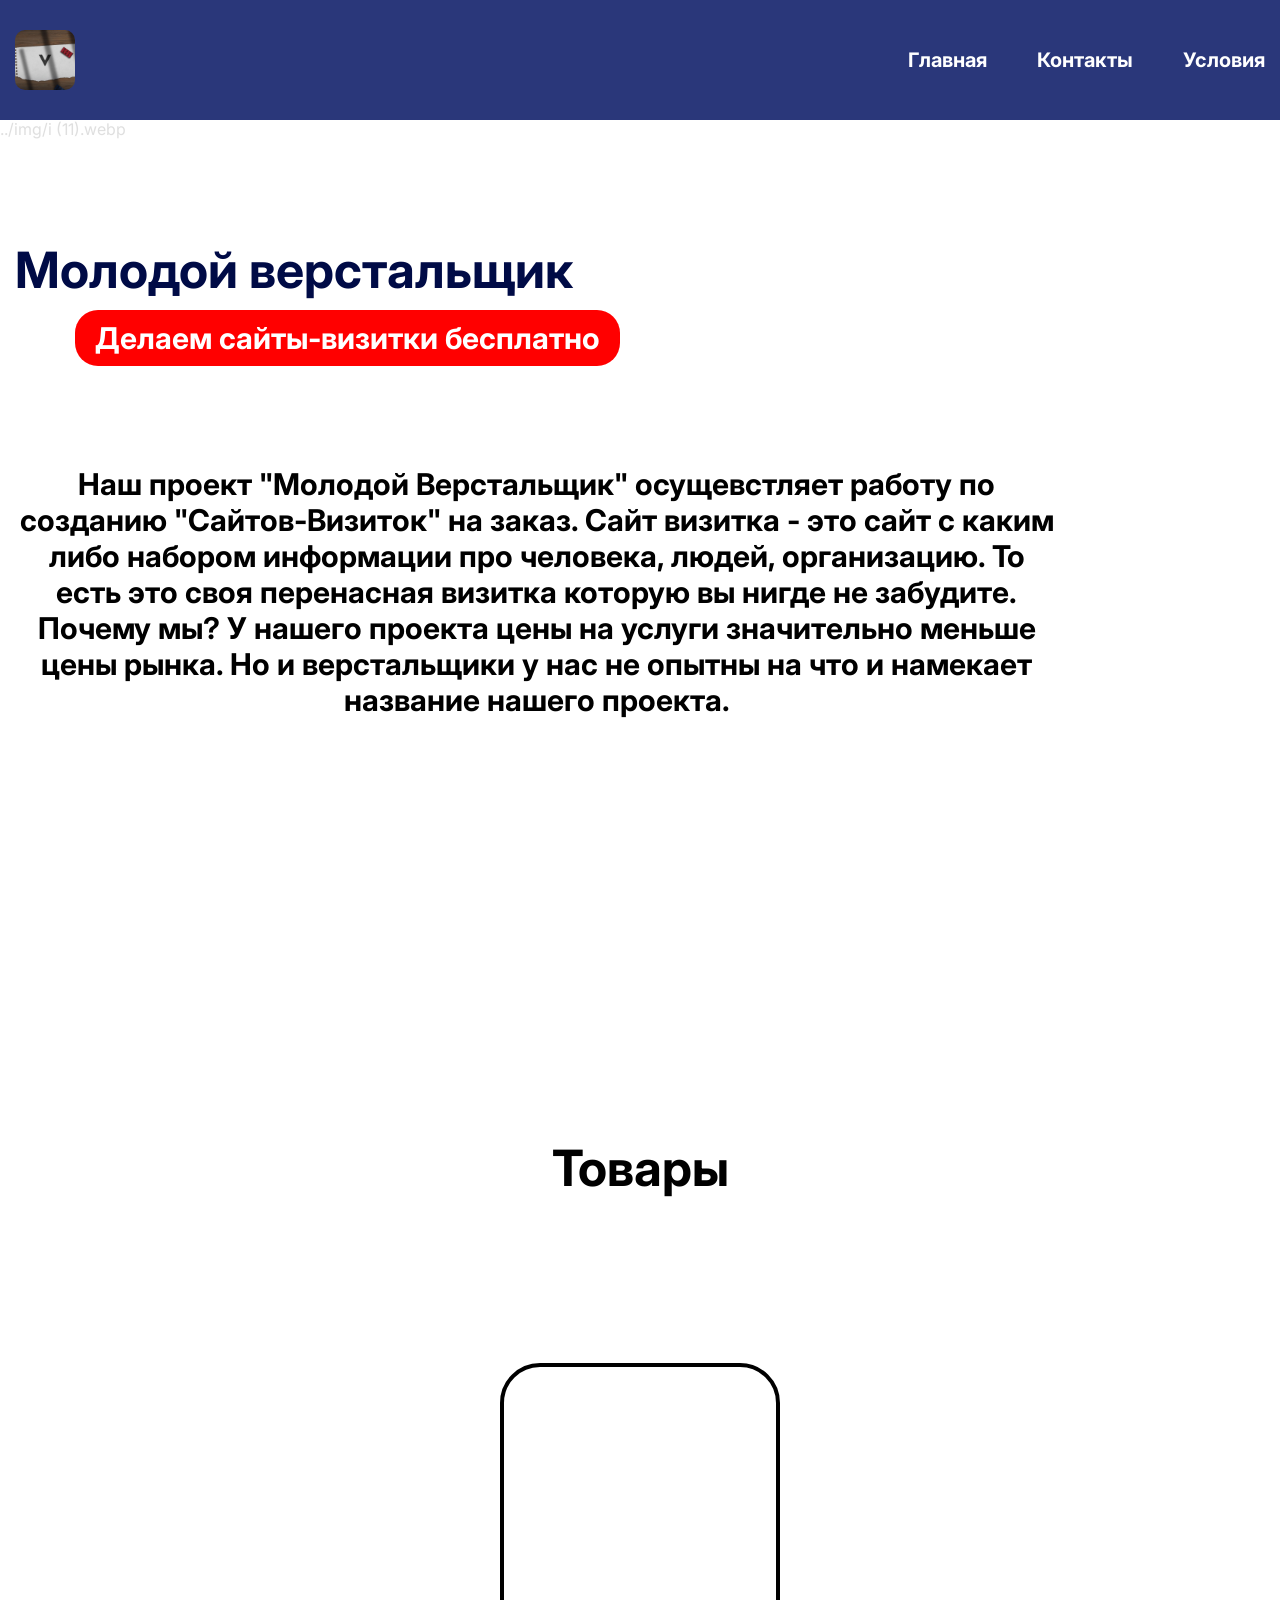
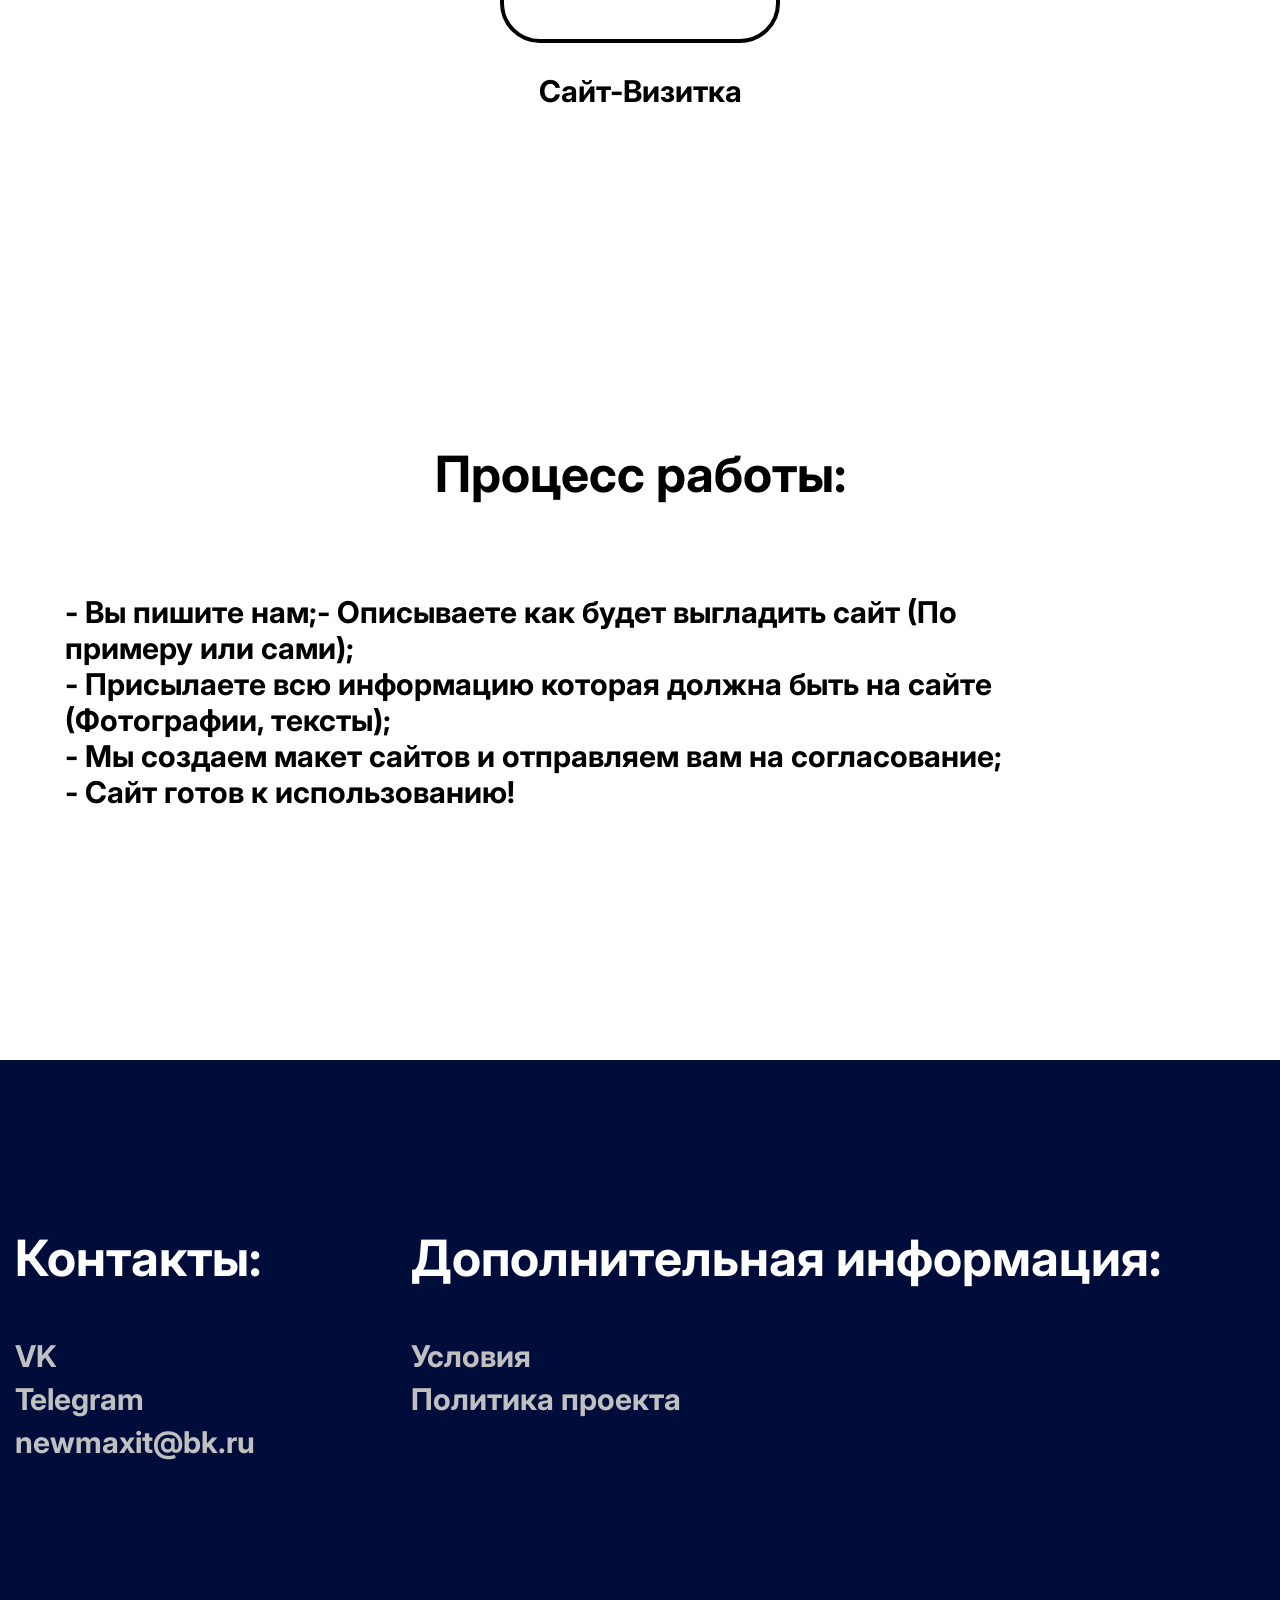
==== index.html @ fa853903 "fixed bag" ====
<!DOCTYPE html>
<html lang="en">
<head>
    <meta charset="UTF-8">
    <meta name="viewport" content="width=device-width, initial-scale=1.0">
    <link rel="preconnect" href="https://fonts.googleapis.com">
    <link rel="preconnect" href="https://fonts.gstatic.com" crossorigin>
    <link href="https://fonts.googleapis.com/css2?family=Inter:wght@700&display=swap" rel="stylesheet">
    <link rel="stylesheet" href="../CSS/reset.css">
    <link rel="stylesheet" href="../CSS/main.css">
    <link rel="stylesheet" href="../CSS/media.css">
    <link rel="shortcut icon" href="../IMG/header logo.svg">
    <title>Главная</title>
</head>
<body>
    <header class="header">
        <div class="container">
            <div class="header__inner">
                <a href="#" class="header__logo">
                    <img src="../IMG/header logo.svg" alt="">
                    <span class="logo__span">
                    </span>
                </a>
                <nav class="header__nav">
                    <ul class="header__list">
                        <li class="header__item">
                            <a href="index.html" class="header__link">
                                Главная
                            </a>
                        </li>
                        <li class="header__item">
                            <a href="contacts.html" class="header__link">
                                Контакты
                            </a>
                        </li>
                        <li class="header__item">
                            <a href="conditions.html" class="header__link">
                                Условия
                            </a>
                        </li>
                    </ul>
                </nav>
            </div>
        </div>
    </header>
    <main class="main">
        <section class="hero-section">
            <div class="container">
                <div class="hero__inner">
                    <h1 class="hero__title">
                        Молодой верстальщик
                    </h1>
                    <h2 class="hero__subtitle">
                        Делаем сайты-визитки бесплатно
                    </h2>
                    <p class="hero__desc">
                        Наш проект "Молодой Верстальщик" осущевстляет работу по созданию "Cайтов-Визиток" на заказ. Сайт визитка - это сайт с каким либо набором информации про человека, людей, организацию. То есть это своя перенасная визитка которую вы нигде не забудите. Почему мы? У нашего проекта цены на услуги значительно меньше цены рынка. Но и верстальщики у нас не опытны на что и намекает название нашего проекта.
                    </p>
                </div>
            </div>
        </section>
        <section class="products-section">
            <div class="container">
                <h2 class="products__title">
                    Товары
                </h2>
                <div class="product">
                    <a href="Service.html">
                        <div class="products__block">
                        </div>
                        <h3 class="products__subtitle">
                            Сайт-Визитка
                        </h3>
                    </a>
                </div>
            </div>
        </section>
        <section class="process-section">
            <div class="container">
                <h2 class="process__title">
                    Процесс работы:
                </h2>
                <p class="process__desc">
                    - Вы пишите нам;- Описываете как будет выгладить сайт (По примеру или сами);<br>
                    - Присылаете всю информацию которая должна быть на сайте (Фотографии, тексты);<br>
                    - Мы создаем макет сайтов и отправляем вам на согласование;<br>
                    - Сайт готов к использованию!<div class="br"></div>
                </p>
            </div>
        </section>
    </main>
    <footer class="footer">
        <div class="container">
            <div class="footer__inner">
                <div class="footer__block">
                    <h3 class="footer__title">
                        Контакты:
                    </h3>
                    <ul class="footer__list">
                        <li class="footer__item">
                            <a href="https://vk.com/molodoverst" class="footer__link">
                                VK
                            </a>
                        </li>
                        <li class="footer__item">
                            <a href="https://t.me/molodoverst" class="footer__link">
                                Telegram
                            </a>
                        </li>
                        <li class="footer__item">
                            <a href="#" class="footer__link">
                                newmaxit@bk.ru
                            </a>
                        </li>
                    </ul>
                </div>
                <div class="footer__block">
                    <h3 class="footer__title">
                        Дополнительная информация:
                    </h3>
                    <ul class="footer__list">
                        <li class="footer__item">
                            <a href="conditions.html" class="footer__link">
                                Условия
                            </a>
                        </li>
                        <li class="footer__item">
                            <a href="#" class="footer__link">
                                Политика проекта
                            </a>
                        </li>
                    </ul>
                </div>
            </div>
        </div>
    </footer>
</body>
</html>
---- CSS/main.css ----
body {
    font-family: 'Inter', sans-serif;
}

.container {
    margin: 0 auto;
    padding: 0 15px;
    width: 100%;
    max-width: 1310px;
}

/* HEADER */
.header {
    background-color: #2A377A;
    padding: 30px 0;
}
.header__inner {
    display: flex;
    justify-content: space-between;
    align-items: center;
}

.header__list {
    display: flex;
    gap: 50px;
}

.header__logo {
    display: flex;
    align-items: center;
    gap: 35px;
}

.header__link,
.logo__span {
    color: #fff;
    font-size: 20px;
    font-weight: 700;
    transition: color 0.4s ease-in-out;
}

.logo__span {
    content: "Молодой верстальщик";

}

.header__link:hover {
    color: #a89b9b;
}

/* HERO */

.content {
    position: relative;
    z-index: 2;
    text-align: center;
    color: white;
}

.hero-section::after {
    margin-top: 119px;
    content: '../img/i\ \(11\).webp';
    position: absolute;
    top: 0;
    left: 0;
    width: 100%;
    height: 100%;
    background-image: url('../img/i\ \(11\).webp');
    background-size: cover;
    background-position: center;
    opacity: 12%; /* Прозрачность фона */
    z-index: -1;
}

.hero-section {
    padding: 120px 0 260px;
    background-color: url(<path-to-image>), lightgray 50% / cover no-repeat;
}

.hero__title {
    color: #000B46;
    font-size: 50px;
    font-weight: 700;
    margin-bottom: 10px;
}

.hero__subtitle {
    color: #FFF;
    font-size: 30px;
    font-weight: 700;
    padding: 10px 20px;
    border-radius: 23px;
    background-color: #FF0000;
    margin-left: 60px;
    margin-bottom: 100px;
    width: fit-content;
    transition: background-color 0.4s ease-in-out;
} 

.hero__subtitle:hover {
    background-color: rgb(124, 15, 15);
}

.hero__desc {
    color: #000;
    font-size: 30px;
    font-weight: 700;
    line-height: normal;
    text-align: center;
    width: 100%;
    max-width: 1043px;
}

/* PRODUCTS */
.products-section {
    padding-top: 160px;
    padding-bottom: 320px;
}

.products__title {
    color: #000;
    text-align: center;
    font-size: 50px;
    font-weight: 700;
    margin-bottom: 150px;
}

.products__subtitle {
    color: #000;
    text-align: center;
    font-size: 30px;
    font-weight: 700;
    margin-top: 30px;
}

.products__block {
    content: url("../img/Сайт-Визитка.png");
    border-radius: 40px;
    border: 4px solid #000;
    width: 280px;
    height: 280px;
    margin: 0 auto;
    position: relative;
    z-index: 1;
}

.products__block::before {
    content: 'бесплатно';
    display: block;
    border-radius: 20px;
    background: #F00;
    padding: 10px 15px;
    position: absolute;
    z-index: 2;
    left: -50px;
    top: 20px;
    color: #fff;
    font-size: 30px;
    font-weight: 700;
    transition: background-color 0.4s ease-in-out;
    cursor: pointer;

}

.products__block:hover::before {
    background-color: rgb(255, 43, 43);
}

.product {
    transition: background-color 0.4s ease-in-out;
    position: relative;
    margin: 0 auto;
    width: 310px;
    padding: 15px 15px 15px 15px;
    border-radius: 40px;

}

.product:hover {
    background-color: #45454510;

}

/* PROCESS */
.process-section {
    padding-bottom: 250px;
}

.process__title {
    color: #000;
    text-align: center;
    font-size: 50px;
    font-weight: 700;
    margin-bottom: 90px;
}

.process__desc {
    color: #000;
    font-size: 30px;
    font-weight: 700;
    line-height: normal;
    width: 100%;
    max-width: 993px;
    margin-left: 50px;
}

/* FOOTER */
.footer {
    background-color: #000D3B;
    padding-top: 168px;
    padding-bottom: 430px;
}

.footer__inner {
    display: flex;
    gap: 150px; 
}

.footer__title {
    margin-bottom: 50px;
    color: #FFF;
    font-size: 50px;
    font-weight: 700;
}

.footer__list {
    display: flex;
    flex-direction: column;
    row-gap: 7px;
}

.footer__link {
    color: #C0C0C0;
    font-size: 30px;
    font-weight: 700;
    transition: color 0.4s ease-in-out;
}

.footer__link:hover {
    color: #7c7171;
}

@media (max-width: 530px) {
    .header__link,
    .logo__span {
    font-size: 15px;
}
    .footer__inner {
        display: block;
    }
    .footer__title {
        font-size: 30px;
    }
    .footer__link {
        font-size: 15px;
    }
    .header__list {
        gap: 15px;
    }
    .header__logo {
        gap: 5px;
    } 
    .footer__list {
        padding-bottom: 10px;
    }
}

@media (min-width: 530px) and (max-width: 100px) {
    .footer__inner {
        display: block;
    }
    .footer__list {
        padding-bottom: 10px;
    }
}
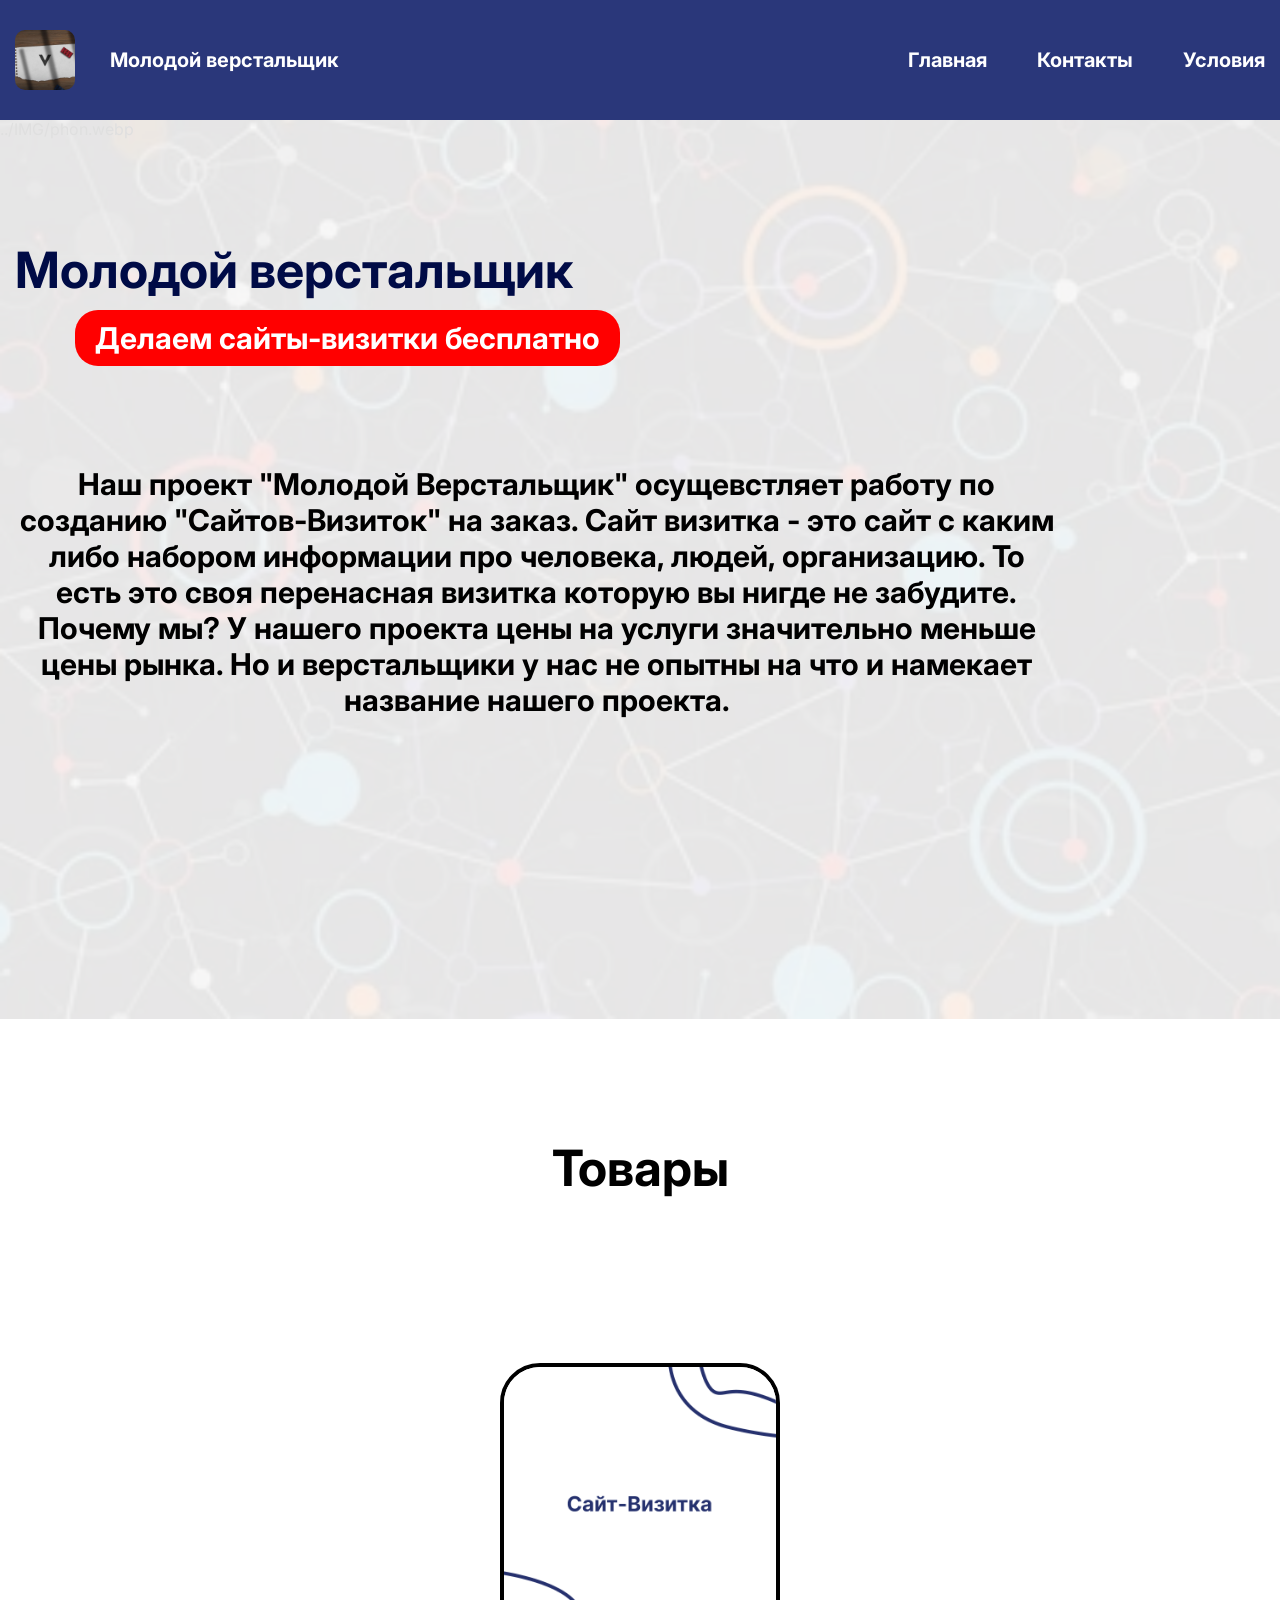
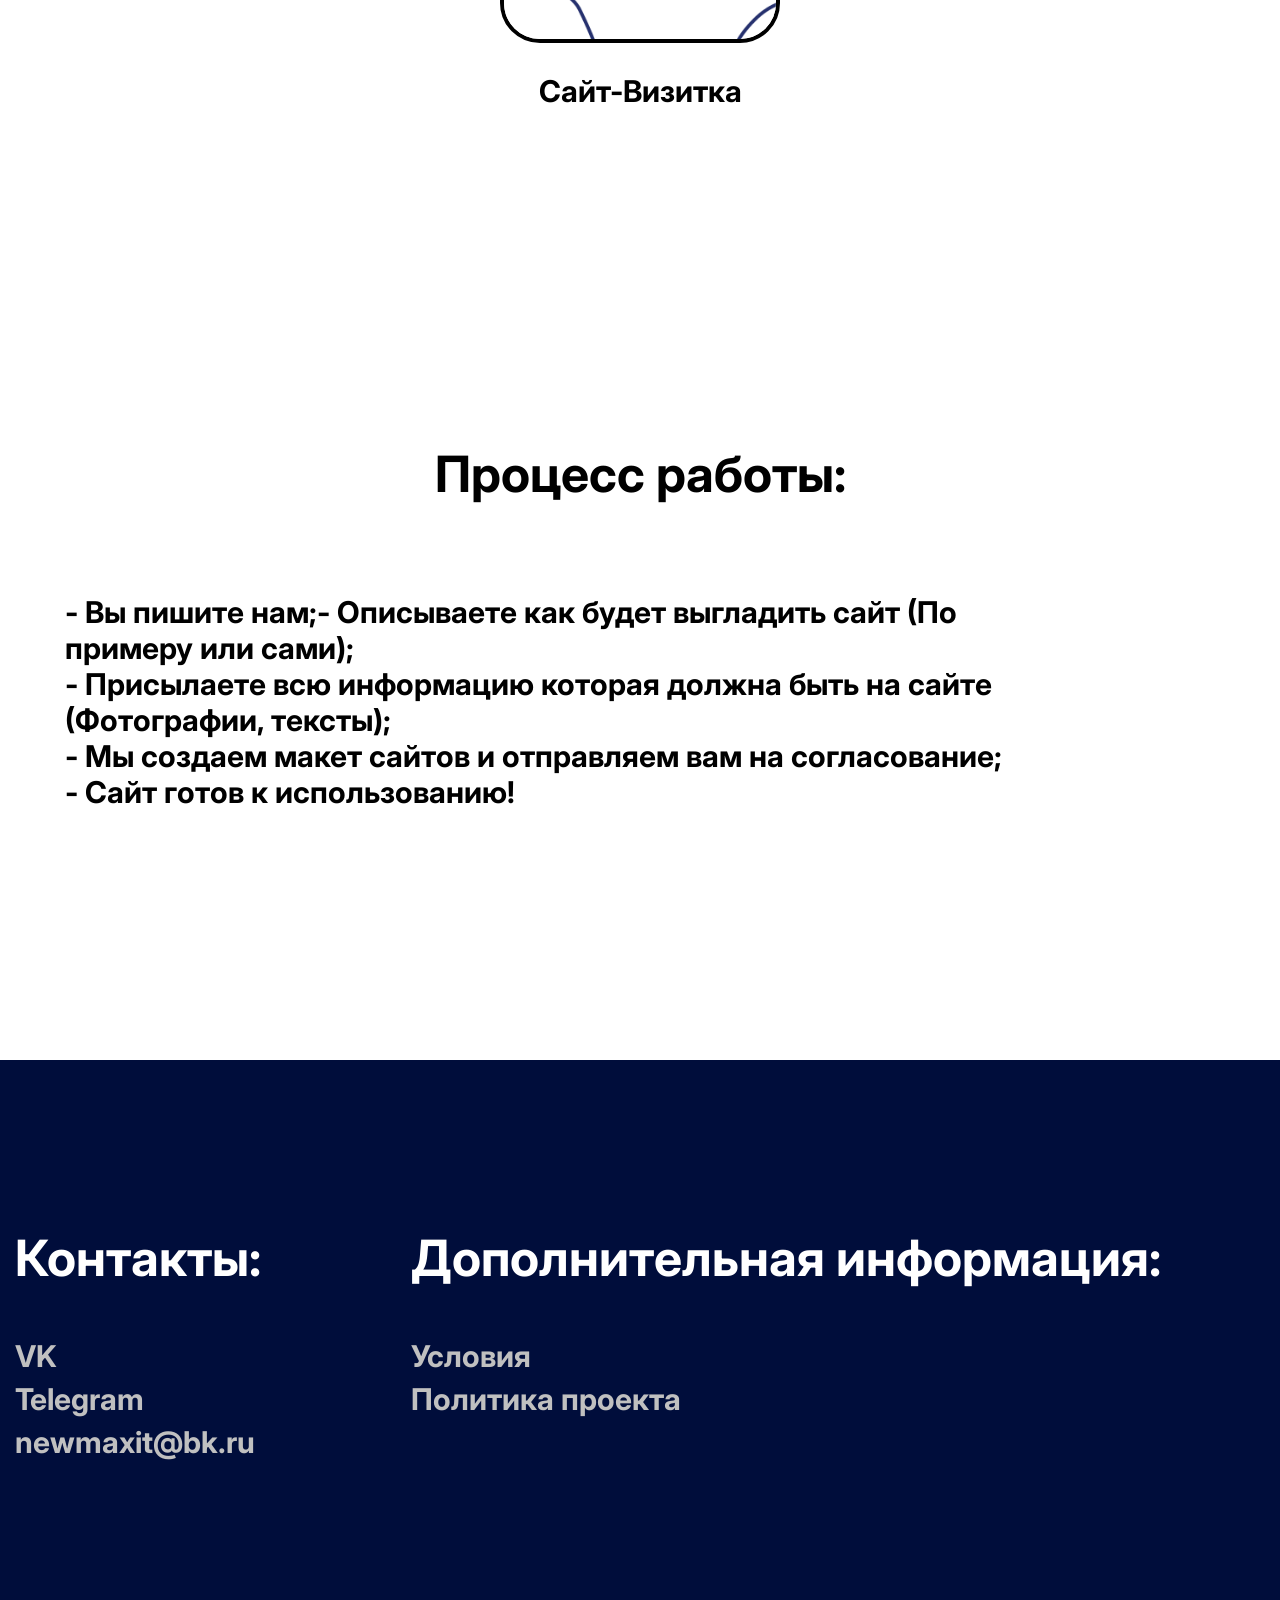
==== commit 09a02320: "name in header" ====
--- a/index.html
+++ b/index.html
@@ -6,9 +6,9 @@
     <link rel="preconnect" href="https://fonts.googleapis.com">
     <link rel="preconnect" href="https://fonts.gstatic.com" crossorigin>
     <link href="https://fonts.googleapis.com/css2?family=Inter:wght@700&display=swap" rel="stylesheet">
-    <link rel="stylesheet" href="../CSS/reset.css">
-    <link rel="stylesheet" href="../CSS/main.css">
-    <link rel="stylesheet" href="../CSS/media.css">
+    <link rel="stylesheet" href="CSS/reset.css">
+    <link rel="stylesheet" href="CSS/main.css">
+    <link rel="stylesheet" href="CSS/media.css">
     <link rel="shortcut icon" href="../IMG/header logo.svg">
     <title>Главная</title>
 </head>
@@ -17,8 +17,9 @@
         <div class="container">
             <div class="header__inner">
                 <a href="#" class="header__logo">
-                    <img src="../IMG/header logo.svg" alt="">
+                    <img src="IMG/header logo.svg" alt="">
                     <span class="logo__span">
+                        Молодой верстальщик
                     </span>
                 </a>
                 <nav class="header__nav">
@@ -29,12 +30,12 @@
                             </a>
                         </li>
                         <li class="header__item">
-                            <a href="contacts.html" class="header__link">
+                            <a href="HTML/contacts.html" class="header__link">
                                 Контакты
                             </a>
                         </li>
                         <li class="header__item">
-                            <a href="conditions.html" class="header__link">
+                            <a href="HTML/conditions.html" class="header__link">
                                 Условия
                             </a>
                         </li>
@@ -65,7 +66,7 @@
                     Товары
                 </h2>
                 <div class="product">
-                    <a href="Service.html">
+                    <a href="HTML/Service.html">
                         <div class="products__block">
                         </div>
                         <h3 class="products__subtitle">
--- a/CSS/main.css
+++ b/CSS/main.css
@@ -59,13 +59,13 @@
 
 .hero-section::after {
     margin-top: 119px;
-    content: '../img/i\ \(11\).webp';
+    content: '../IMG/phon.webp';
     position: absolute;
     top: 0;
     left: 0;
     width: 100%;
     height: 100%;
-    background-image: url('../img/i\ \(11\).webp');
+    background-image: url('../IMG/phon.webp');
     background-size: cover;
     background-position: center;
     opacity: 12%; /* Прозрачность фона */
@@ -134,7 +134,7 @@
 }
 
 .products__block {
-    content: url("../img/Сайт-Визитка.png");
+    content: url("../IMG/Site-Visitka.png");
     border-radius: 40px;
     border: 4px solid #000;
     width: 280px;
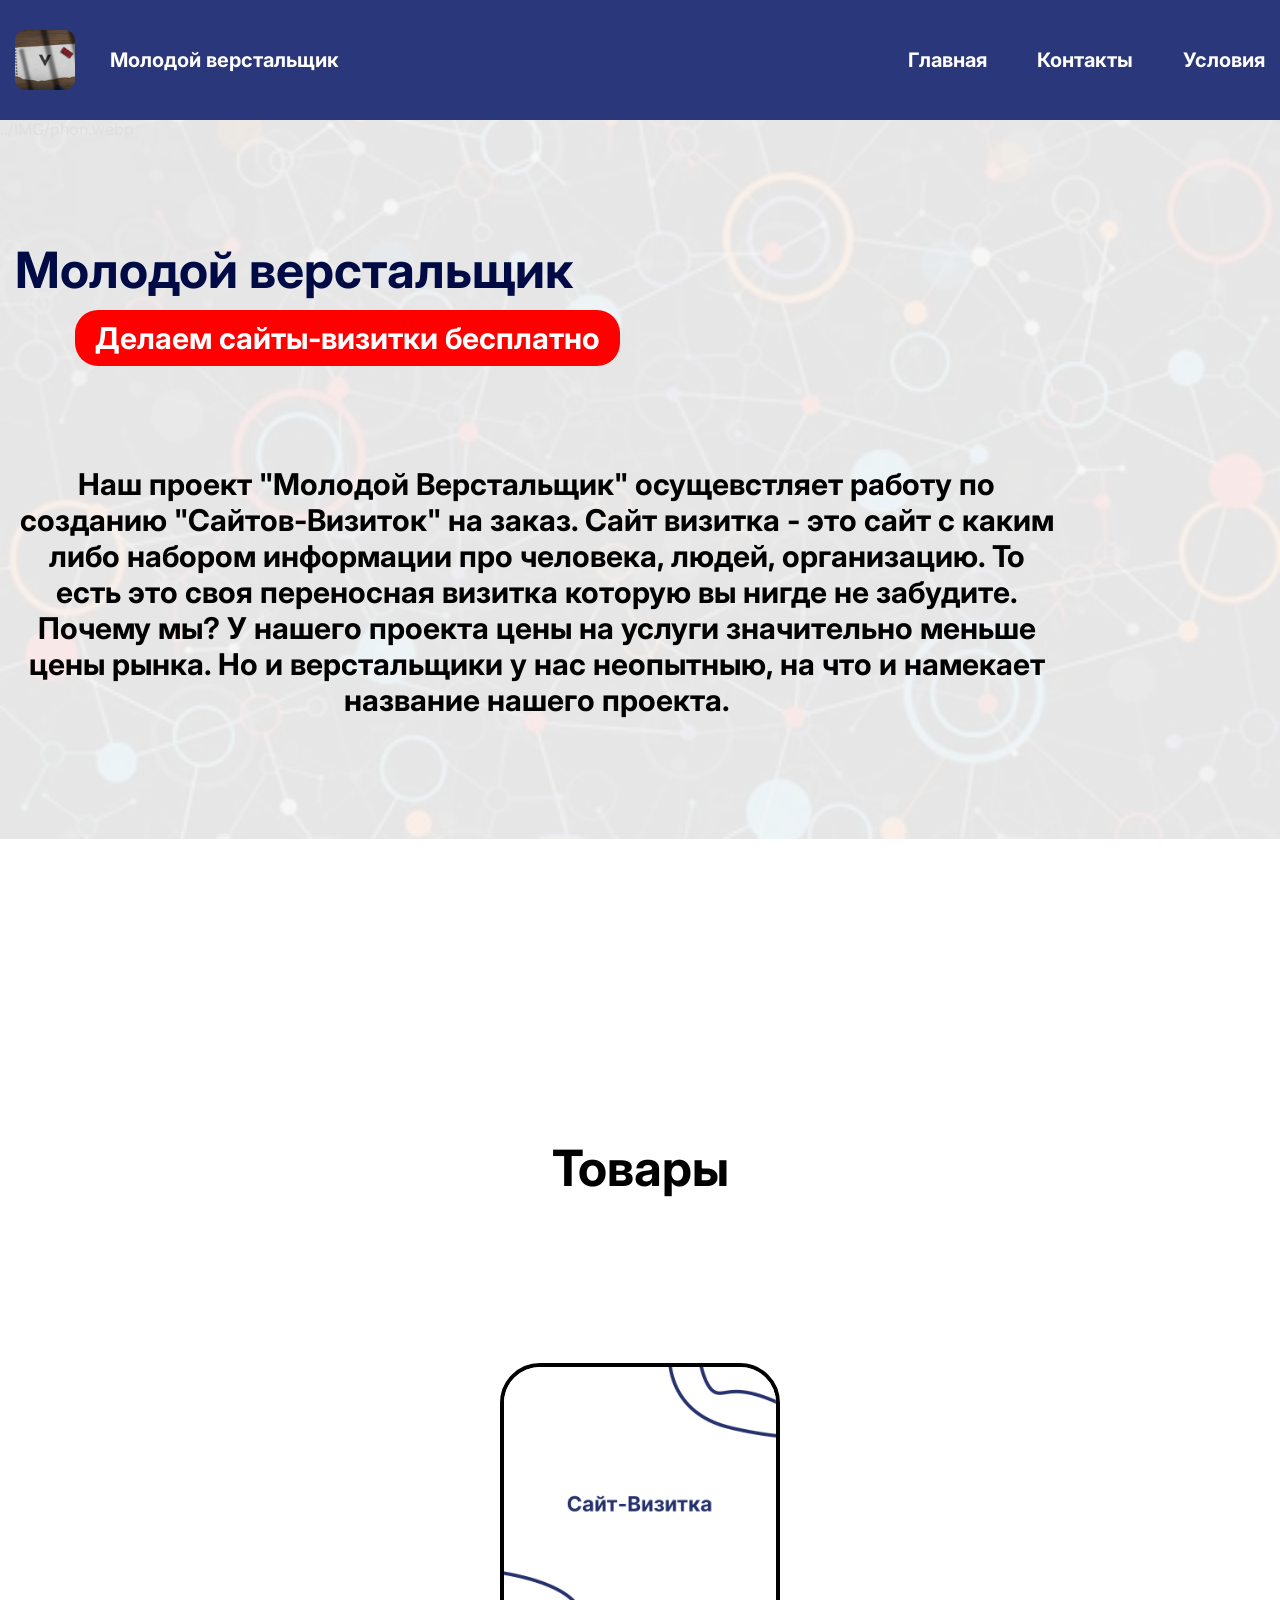
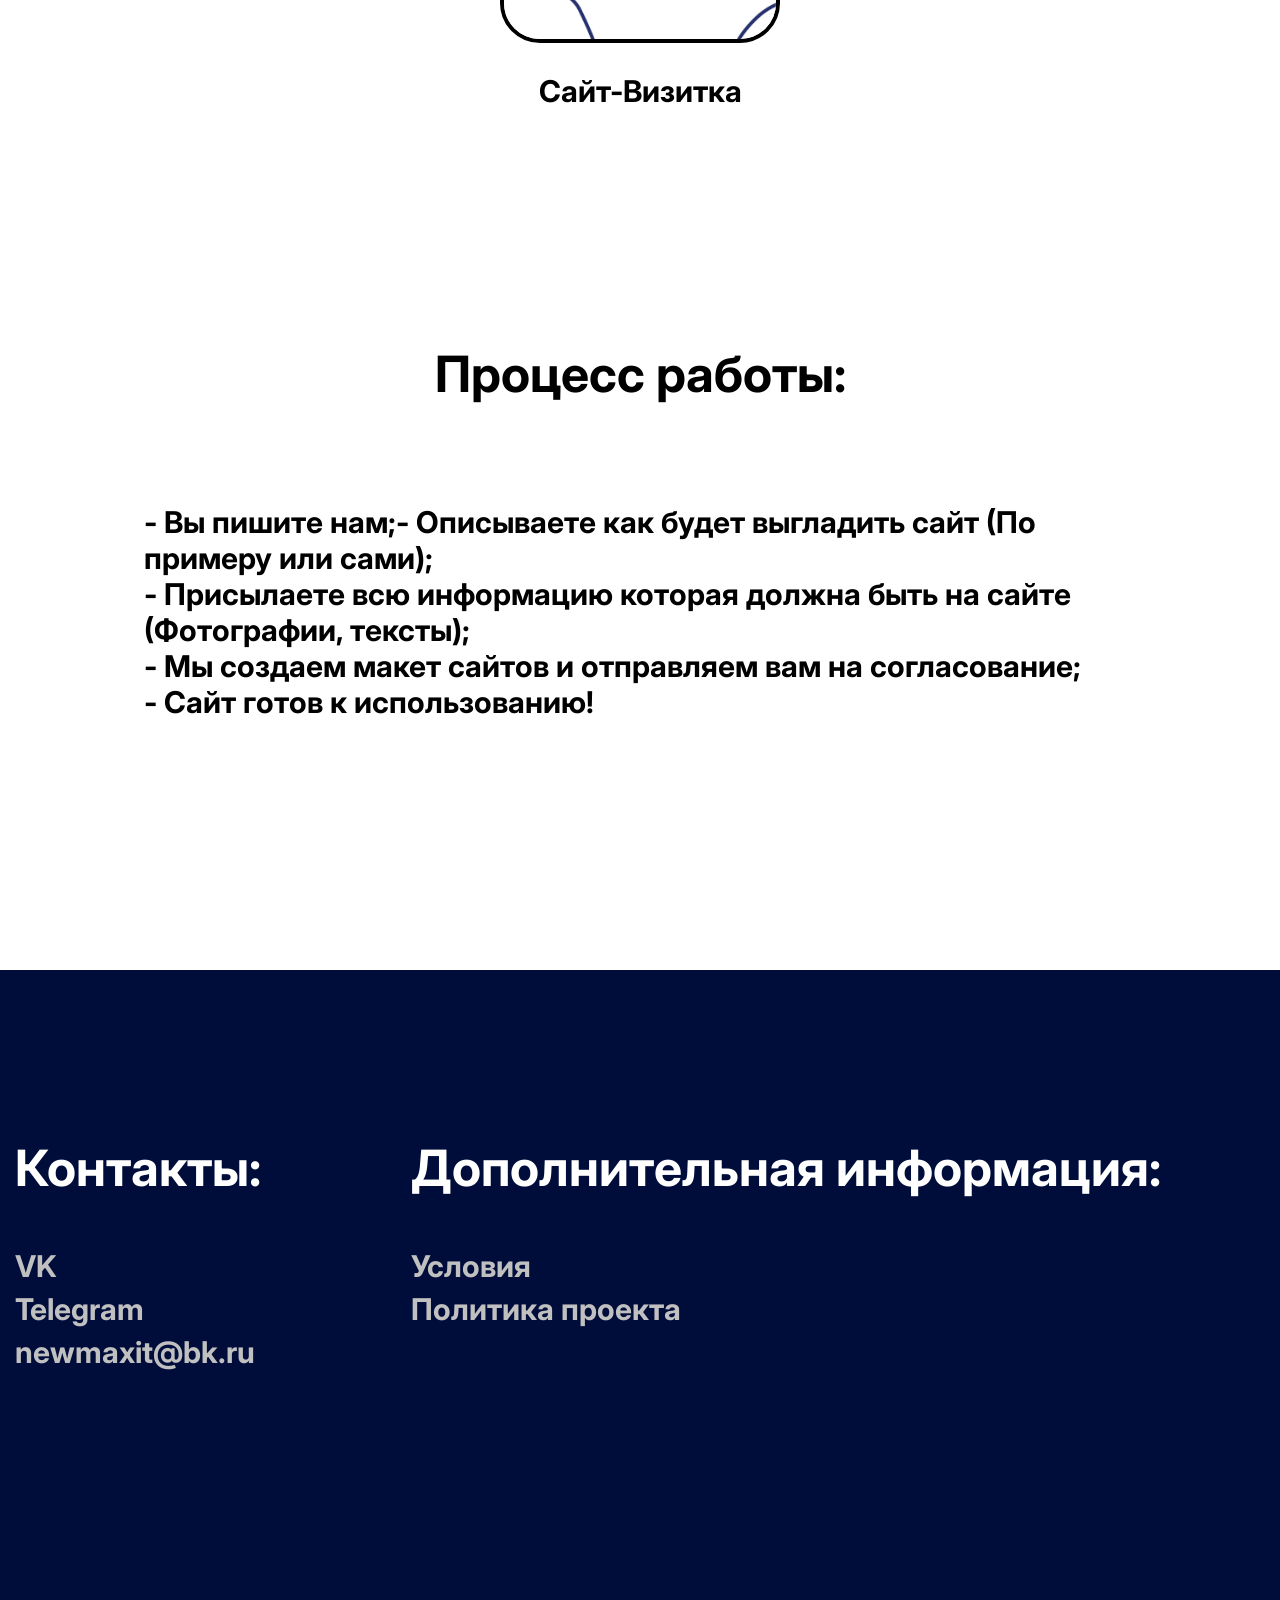
==== commit 2ed19f21: "fixed" ====
--- a/index.html
+++ b/index.html
@@ -22,7 +22,7 @@
                         Молодой верстальщик
                     </span>
                 </a>
-                <nav class="header__nav">
+                <nav class="header__nav" id="header">
                     <ul class="header__list">
                         <li class="header__item">
                             <a href="index.html" class="header__link">
@@ -55,7 +55,7 @@
                         Делаем сайты-визитки бесплатно
                     </h2>
                     <p class="hero__desc">
-                        Наш проект "Молодой Верстальщик" осущевстляет работу по созданию "Cайтов-Визиток" на заказ. Сайт визитка - это сайт с каким либо набором информации про человека, людей, организацию. То есть это своя перенасная визитка которую вы нигде не забудите. Почему мы? У нашего проекта цены на услуги значительно меньше цены рынка. Но и верстальщики у нас не опытны на что и намекает название нашего проекта.
+                        Наш проект "Молодой Верстальщик" осущевстляет работу по созданию "Cайтов-Визиток" на заказ. Сайт визитка - это сайт с каким либо набором информации про человека, людей, организацию. То есть это своя переносная визитка которую вы нигде не забудите. Почему мы? У нашего проекта цены на услуги значительно меньше цены рынка. Но и верстальщики у нас неопытныю, на что и намекает название нашего проекта.
                     </p>
                 </div>
             </div>
@@ -121,7 +121,7 @@
                     </h3>
                     <ul class="footer__list">
                         <li class="footer__item">
-                            <a href="conditions.html" class="footer__link">
+                            <a href="HTML/conditions.html" class="footer__link">
                                 Условия
                             </a>
                         </li>
@@ -135,6 +135,8 @@
             </div>
         </div>
     </footer>
+
+    <script src="JS/script.js"></script>
 </body>
 </html>
 
--- a/CSS/main.css
+++ b/CSS/main.css
@@ -64,7 +64,7 @@
     top: 0;
     left: 0;
     width: 100%;
-    height: 100%;
+    height: 80%;
     background-image: url('../IMG/phon.webp');
     background-size: cover;
     background-position: center;
@@ -114,7 +114,7 @@
 /* PRODUCTS */
 .products-section {
     padding-top: 160px;
-    padding-bottom: 320px;
+    padding-bottom: 220px;
 }
 
 .products__title {
@@ -191,7 +191,7 @@
     text-align: center;
     font-size: 50px;
     font-weight: 700;
-    margin-bottom: 90px;
+    margin-bottom: 100px;
 }
 
 .process__desc {
@@ -201,7 +201,7 @@
     line-height: normal;
     width: 100%;
     max-width: 993px;
-    margin-left: 50px;
+    margin: 0 auto;
 }
 
 /* FOOTER */
@@ -240,6 +240,8 @@
     color: #7c7171;
 }
 
+/* media */
+
 @media (max-width: 530px) {
     .header__link,
     .logo__span {
@@ -265,11 +267,112 @@
     }
 }
 
-@media (min-width: 530px) and (max-width: 100px) {
+@media (min-width: 530px) and (max-width: 1000px) {
     .footer__inner {
         display: block;
     }
     .footer__list {
         padding-bottom: 10px;
     }
-}+    .process__desc {
+        margin: 0;
+    }
+}
+
+@media (max-width: 530px) {
+
+    .header__link,
+    .logo__span {
+    font-size: 15px;
+    }
+    .footer__inner {
+        display: block;
+    }
+    .footer__title {
+        font-size: 30px;
+    }
+    .footer__link {
+        font-size: 15px;
+    }
+    .header__list {
+        gap: 15px;
+    }
+    .header__logo {
+        gap: 5px;
+    } 
+    .footer__list {
+        padding-bottom: 10px;
+    }
+}
+
+@media (max-width: 652px) and (min-width: 330px) {
+    .header {
+        padding: 20px 0;
+    }
+
+    .header__inner {
+        flex-direction: column;
+        align-items: center;
+    }
+
+    .header__list {
+        flex-direction: column;
+        text-align: center;
+    }
+    .footer__inner {
+        display: block;
+    }
+    .footer__title {
+        font-size: 30px;
+    }
+    .footer__link {
+        font-size: 15px;
+    }
+    .header__list {
+        gap: 15px;
+    }
+    .footer__list {
+        padding-bottom: 10px;
+    }
+    .hero-section::after {
+        height: 110%;
+    }
+    .hero__subtitle {
+        font-size: 20px;
+    }
+    .hero__title {
+        font-size: 40px;
+    }
+    .hero__desc {
+        font-size: 20px;
+    }
+    .process__title {
+        font-size: 40px;
+    }
+    .process__desc {
+        font-size: 20px;
+        margin-top: 0;
+    }
+}
+
+@media (max-width: 330px) {
+    .products__block {
+        width: 186px; 
+        height: 186px;
+    }
+    .products__title {
+        font-size: 40px;
+    }
+    .products__subtitle {
+        font-size: 30px;
+    }
+    .header__list {
+        margin-top: 5px;
+    }
+    .hero-section::after {
+        height: 115%;
+    }
+}
+
+
+
